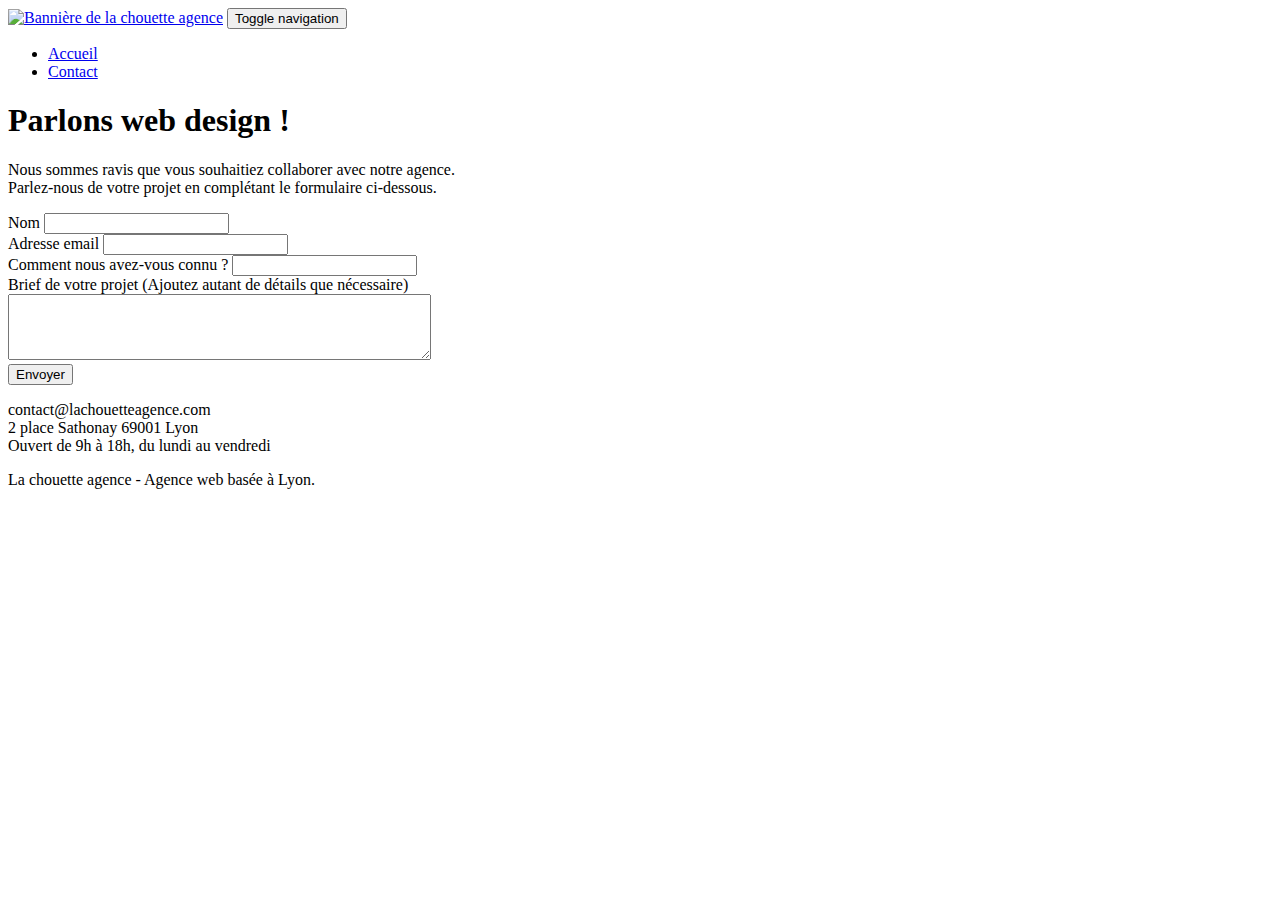
==== contact.html @ 365e2e55 "modifications" ====
<!doctype html>
<html lang="fr">

<head>
	<meta charset="utf-8">
	<meta name="description"
		content="La chouette agence est une entreprise de webdesign à Lyon qui aide les entreprises à devenir attractives et visible sur Internet.">
	<meta name="viewport" content="width=device-width, initial-scale=1.0, viewport-fit=cover">
	<link rel="shortcut icon" type="image/png" href="favicon.jpg">

	<link rel="stylesheet" type="text/css" href="./css/bootstrap.min.css">
	<link rel="stylesheet" type="text/css" href="style.css">
	<link rel="stylesheet" type="text/css" href="./css/font-awesome.min.css">
	<link rel="stylesheet" type="text/css" href="./css/et-line.min.css">


	<script src="./js/jquery-2.1.0.min.js"></script>
	<script src="./js/bootstrap.min.js"></script>
	<script src="./js/blocs.min.js"></script>
	<script src="./js/jqBootstrapValidation.js"></script>
	<script src="./js/formHandler.js"></script>
	<title>Contact</title>

	<meta name="robots" content="index, follow">
	<!-- Analytics -->

	<!-- Analytics END -->

</head>

<body>
	<!-- Principal conteneur -->
	<div class="page-container">

		<!-- bloc-0 -->

		<header class="bloc bgc-white l-bloc " id="bloc-0">
			<div class="container bloc-sm">
				<nav class="navbar row">
					<div class="navbar-header">
						<a class="navbar-brand" href="index.html"><img src="img/la-chouette-agence.png"
								alt="Bannière de la chouette agence" height="40" /></a>
						<button id="nav-toggle" type="button" class="ui-navbar-toggle navbar-toggle"
							data-toggle="collapse" data-target=".navbar-1">
							<span class="sr-only">Toggle navigation</span><span class="icon-bar"></span><span
								class="icon-bar"></span><span class="icon-bar"></span>
						</button>
					</div>
					<div class="collapse navbar-collapse navbar-1 special-dropdown-nav">
						<ul class="site-navigation nav navbar-nav">
							<li>
								<a href="index.html">Accueil</a>
							</li>
							<li>
								<a href="contact.html">Contact</a>
							</li>
						</ul>
					</div>
				</nav>
			</div>
	</div>
	</header>
	<!-- bloc-0 END -->

	<!-- bloc-6 -->
	<main>
		<section class="bloc bg-dots-bg bg-repeat bgc-atomic-tangerine d-bloc bloc-bg-texture texture-paper"
			id="bloc-6">
			<div class="container bloc-lg">
				<div class="row">
					<div class="col-sm-12">
						<h1 class="text-center hero-bloc-text tc-white">
							Parlons web design !
						</h1>
						<p class="text-center mg-lg tc-white tight-width-whitespace">
							Nous sommes ravis que vous souhaitiez collaborer avec notre agence.<br>
							Parlez-nous de votre projet en complétant le formulaire ci-dessous.
						</p>
					</div>
				</div>
			</div>
		</section>
		<!-- bloc-6 END -->

		<!-- bloc-7 -->
		<section class="bloc bgc-white l-bloc" id="bloc-7">
			<div class="container bloc-lg">
				<div class="row">
					<div class="col-sm-6">
						<form id="form_1" novalidate success-msg="Your message has been sent."
							fail-msg="Sorry it seems that our mail server is not responding, Sorry for the inconvenience!">
							<div class="form-group">
								<label>
									Nom
								</label>
								<input id="name" class="form-control" required />
							</div>
							<div class="form-group">
								<label>
									Adresse email
								</label>
								<input id="email" class="form-control" type="email" required />
							</div>
							<div class="form-group">
								<label>
									Comment nous avez-vous connu ?
								</label>
								<input class="form-control" type="email" required id="input_504" />
							</div>
							<div class="form-group">
								<label>
									Brief de votre projet (Ajoutez autant de détails que nécessaire)<br>
								</label><textarea id="message" class="form-control" rows="4" cols="50"
									required></textarea>
							</div>
							<button class="bloc-button btn btn-lg btn-block cta-hero btn-atomic-tangerine"
								type="submit">
								Envoyer
							</button>
						</form>
					</div>
					<div class="col-sm-6">
						<p>
							contact@lachouetteagence.com<br>2 place Sathonay 69001 Lyon<br>Ouvert de 9h à 18h, du
							lundi
							au vendredi<br>
						</p>
					</div>
				</div>
			</div>
		</section>
		<!-- bloc-7 END -->

		<!-- ScrollToTop Button -->
		<a class="bloc-button btn btn-d scrollToTop" onclick="scrollToTarget('1')"><span
				class="fa fa-chevron-up"></span></a>
		<!-- ScrollToTop Button END-->
	</main>


	<!-- Footer - bloc-8 -->
	<footer class="bloc bgc-atomic-tangerine d-bloc" id="bloc-8">
		<div class="container bloc-sm">
			<div class="row">
				<div class="col-sm-12">
					<p class="text-center white">
						La chouette agence - Agence web basée à Lyon.<br>
					</p>
					<div class="row row-no-gutters social">
						<div class="col-sm-3">
							<div class="text-center">
								<a class="social" href="index.html"><span class="fa fa-twitter icon-md"></span></a>
							</div>
						</div>
						<div class="col-sm-3">
							<div class="text-center">
								<a class="social" href="index.html"><span class="fa fa-facebook icon-md"></span></a>
							</div>
						</div>
						<div class="col-sm-3">
							<div class="text-center">
								<a class="social" href="index.html"><span class="fa fa-dribbble icon-md"></span></a>
							</div>
						</div>
						<div class="col-sm-3">
							<div class="text-center">
								<a class="social" href="index.html"><span class="fa fa-instagram icon-md"></span></a>
							</div>
						</div>
					</div>
				</div>
			</div>
		</div>
		</div>
	</footer>
	<!-- Footer - bloc-8 END -->

	</div>
	<!-- Principal conteneur END -->


</body>

</html>
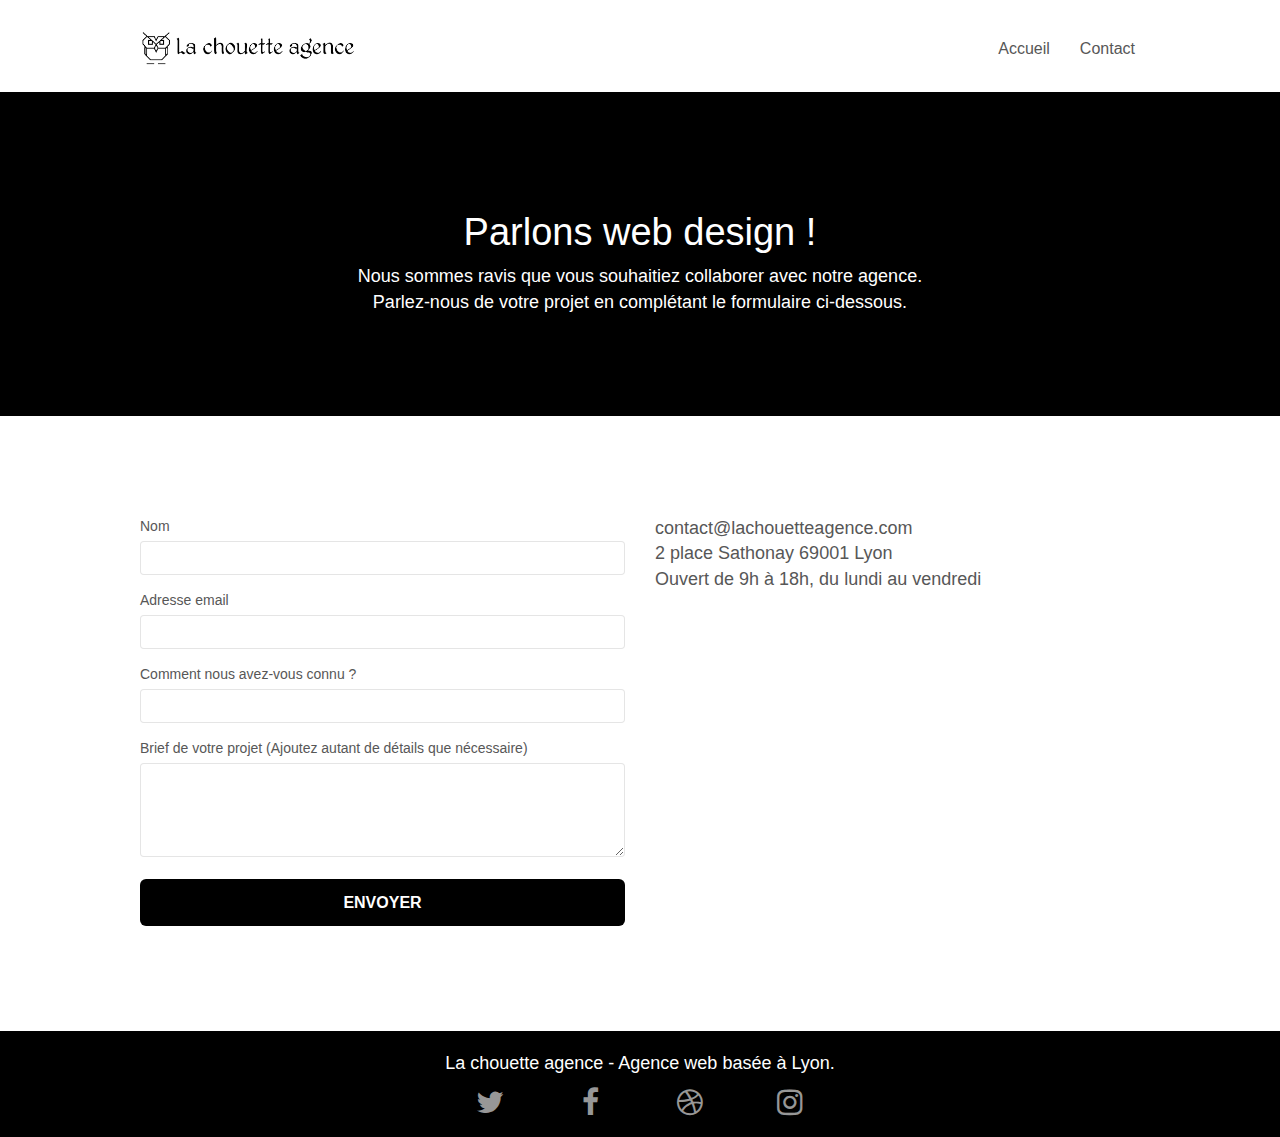
==== commit efe56c37: "correction" ====
--- a/contact.html
+++ b/contact.html
@@ -8,14 +8,14 @@
 	<meta name="viewport" content="width=device-width, initial-scale=1.0, viewport-fit=cover">
 	<link rel="shortcut icon" type="image/png" href="favicon.jpg">
 
-	<link rel="stylesheet" type="text/css" href="./css/bootstrap.min.css">
+	<link rel="stylesheet" type="text/css" href="./css/bootstrap.css">
 	<link rel="stylesheet" type="text/css" href="style.css">
-	<link rel="stylesheet" type="text/css" href="./css/font-awesome.min.css">
-	<link rel="stylesheet" type="text/css" href="./css/et-line.min.css">
+	<link rel="stylesheet" type="text/css" href="./css/font-awesome.css">
+	<link rel="stylesheet" type="text/css" href="./css/et-line.css">
 
 
-	<script src="./js/jquery-2.1.0.min.js"></script>
-	<script src="./js/bootstrap.min.js"></script>
+	<script src="./js/jquery-2.1.0.js"></script>
+	<script src="./js/bootstrap.js"></script>
 	<script src="./js/blocs.min.js"></script>
 	<script src="./js/jqBootstrapValidation.js"></script>
 	<script src="./js/formHandler.js"></script>
@@ -33,7 +33,6 @@
 	<div class="page-container">
 
 		<!-- bloc-0 -->
-
 		<header class="bloc bgc-white l-bloc " id="bloc-0">
 			<div class="container bloc-sm">
 				<nav class="navbar row">
--- a/style.css
+++ b/style.css
@@ -0,0 +1,1066 @@
+body {
+    margin: 0;
+    padding: 0;
+    background: #FFF;
+    overflow-x: hidden;
+    -webkit-font-smoothing: antialiased;
+    -moz-osx-font-smoothing: grayscale;
+}
+
+a,
+button {
+    transition: all .3s ease-in-out;
+    outline: none!important;
+}
+
+a:hover {
+    text-decoration: none;
+    cursor: pointer;
+}
+
+#page-loading-blocs-notifaction {
+    position: fixed;
+    top: 0;
+    bottom: 0;
+    width: 100%;
+    z-index: 100000;
+    background: #FFFFFF url("img/pageload-spinner.gif") no-repeat center center;
+}
+
+.bloc {
+    width: 100%;
+    clear: both;
+    background: 50% 50% no-repeat;
+    padding: 0 50px;
+    -webkit-background-size: cover;
+    -moz-background-size: cover;
+    -o-background-size: cover;
+    background-size: cover;
+    position: relative;
+}
+
+.bloc .container {
+    padding-left: 0;
+    padding-right: 0;
+}
+
+.bloc-lg {
+    padding: 100px 50px;
+}
+
+.bloc-md {
+    padding: 50px;
+}
+
+.bloc-sm {
+    padding: 20px 50px;
+}
+
+.bg-center,
+.bg-l-edge,
+.bg-r-edge,
+.bg-t-edge,
+.bg-b-edge,
+.bg-tl-edge,
+.bg-bl-edge,
+.bg-tr-edge,
+.bg-br-edge,
+.bg-repeat {
+    -webkit-background-size: auto!important;
+    -moz-background-size: auto!important;
+    -o-background-size: auto!important;
+    background-size: auto!important;
+}
+
+.bg-repeat {
+    background: repeat;
+}
+
+.bg-t-edge {
+    background: top no-repeat;
+}
+
+.bloc-bg-texture::before {
+    content: "";
+    background-size: 2px 2px;
+    position: absolute;
+    top: 0;
+    bottom: 0;
+    left: 0;
+    right: 0;
+}
+
+/*.texture-paper::before {
+    background: url("img/texture-paper.png");
+    background-size: 280px 280px;
+}*/
+
+.b-parallax {
+    background-attachment: fixed;
+}
+
+.d-bloc {
+    color: rgba(255, 255, 255, .7);
+}
+
+.d-bloc button:hover {
+    color: rgba(255, 255, 255, .9);
+}
+
+.d-bloc .icon-round,
+.d-bloc .icon-square,
+.d-bloc .icon-rounded,
+.d-bloc .icon-semi-rounded-a,
+.d-bloc .icon-semi-rounded-b {
+    border-color: rgba(255, 255, 255, .9);
+}
+
+.d-bloc .divider-h span {
+    border-color: rgba(255, 255, 255, .2);
+}
+
+.d-bloc .a-btn,
+.d-bloc .navbar a,
+.d-bloc .navbar-brand,
+.d-bloc a .icon-sm,
+.d-bloc a .icon-md,
+.d-bloc a .icon-lg,
+.d-bloc a .icon-xl,
+.d-bloc h1 a,
+.d-bloc h2 a,
+.d-bloc h3 a,
+.d-bloc h4 a,
+.d-bloc h5 a,
+.d-bloc h6 a,
+.d-bloc p a {
+    color: rgba(255, 255, 255, .6);
+}
+
+.d-bloc .a-btn:hover,
+.d-bloc .navbar a:hover,
+.d-bloc .navbar-brand:hover,
+.d-bloc a:hover .icon-sm,
+.d-bloc a:hover .icon-md,
+.d-bloc a:hover .icon-lg,
+.d-bloc a:hover .icon-xl,
+.d-bloc h1 a:hover,
+.d-bloc h2 a:hover,
+.d-bloc h3 a:hover,
+.d-bloc h4 a:hover,
+.d-bloc h5 a:hover,
+.d-bloc h6 a:hover,
+.d-bloc p a:hover {
+    color: rgba(255, 255, 255, 1);
+}
+
+.d-bloc .navbar-toggle .icon-bar {
+    background: rgba(255, 255, 255, 1);
+}
+
+.d-bloc .btn-wire,
+.d-bloc .btn-wire:hover {
+    color: rgba(255, 255, 255, 1);
+    border-color: rgba(255, 255, 255, 1);
+}
+
+.d-bloc .panel {
+    color: rgba(0, 0, 0, .5);
+}
+
+.d-bloc .panel button:hover {
+    color: rgba(0, 0, 0, .7);
+}
+
+.d-bloc .panel icon {
+    border-color: rgba(0, 0, 0, .7);
+}
+
+.d-bloc .panel .divider-h span {
+    border-color: rgba(0, 0, 0, .1);
+}
+
+.d-bloc .panel .a-btn {
+    color: rgba(0, 0, 0, .6);
+}
+
+.d-bloc .panel .a-btn:hover {
+    color: rgba(0, 0, 0, 1);
+}
+
+.d-bloc .panel .btn-wire,
+.d-bloc .panel .btn-wire:hover {
+    color: rgba(0, 0, 0, .7);
+    border-color: rgba(0, 0, 0, .3);
+}
+
+.d-bloc .panel,
+.l-bloc {
+    color: rgba(0, 0, 0, .5);
+}
+
+.d-bloc .panel button:hover,
+.l-bloc button:hover {
+    color: rgba(0, 0, 0, .7);
+}
+
+.l-bloc .icon-round,
+.l-bloc .icon-square,
+.l-bloc .icon-rounded,
+.l-bloc .icon-semi-rounded-a,
+.l-bloc .icon-semi-rounded-b {
+    border-color: rgba(0, 0, 0, .7);
+}
+
+.d-bloc .panel .divider-h span,
+.l-bloc .divider-h span {
+    border-color: rgba(0, 0, 0, .1);
+}
+
+.d-bloc .panel .a-btn,
+.l-bloc .a-btn,
+.l-bloc .navbar a,
+.l-bloc .navbar-brand,
+.l-bloc a .icon-sm,
+.l-bloc a .icon-md,
+.l-bloc a .icon-lg,
+.l-bloc a .icon-xl,
+.l-bloc h1 a,
+.l-bloc h2 a,
+.l-bloc h3 a,
+.l-bloc h4 a,
+.l-bloc h5 a,
+.l-bloc h6 a,
+.l-bloc p a {
+    color: rgba(0, 0, 0, .6);
+}
+
+.d-bloc .panel .a-btn:hover,
+.l-bloc .a-btn:hover,
+.l-bloc .navbar a:hover,
+.l-bloc .navbar-brand:hover,
+.l-bloc a:hover .icon-sm,
+.l-bloc a:hover .icon-md,
+.l-bloc a:hover .icon-lg,
+.l-bloc a:hover .icon-xl,
+.l-bloc h1 a:hover,
+.l-bloc h2 a:hover,
+.l-bloc h3 a:hover,
+.l-bloc h4 a:hover,
+.l-bloc h5 a:hover,
+.l-bloc h6 a:hover,
+.l-bloc p a:hover {
+    color: rgba(0, 0, 0, 1);
+}
+
+.l-bloc .navbar-toggle .icon-bar {
+    color: rgba(0, 0, 0, .6);
+}
+
+.d-bloc .panel .btn-wire,
+.d-bloc .panel .btn-wire:hover,
+.l-bloc .btn-wire,
+.l-bloc .btn-wire:hover {
+    color: rgba(0, 0, 0, .7);
+    border-color: rgba(0, 0, 0, .3);
+}
+
+.voffset {
+    margin-top: 30px;
+}
+
+.voffset-lg {
+    margin-top: 80px;
+}
+
+.citation { 
+    font-size: 18px;
+    font-weight: bold;
+    font-style: italic;
+}
+
+.citation span {
+    font-size: 14px;
+    font-weight: normal;
+    font-style: normal;
+}
+
+.portfolio {
+    font-size: 22px;
+    line-height: 1.4em;
+    text-transform: initial;
+    font-weight: normal;
+}
+
+.row-no-gutters {
+    margin-right: 0;
+    margin-left: 0;
+}
+
+.row.row-no-gutters > [class^="col-"],
+.row.row-no-gutters > [class*=" col-"] {
+    padding-right: 0;
+    padding-left: 0;
+}
+
+#bloc-1-hero h1 {
+    font-size: 32px;
+}
+
+.navbar {
+    margin-bottom: 0;
+    z-index: 1;
+}
+
+.navbar-brand {
+    height: auto;
+    padding: 3px 15px;
+    font-size: 25px;
+    font-weight: normal;
+    font-weight: 600;
+    line-height: 44px;
+}
+
+.navbar-brand img {
+    max-height: 200px;
+    margin: 0 5px 0 0;
+    display: inline;
+}
+
+.navbar-brand img[src$=svg] {
+    min-width: 100px;
+}
+
+.nav-center .navbar-brand img {
+    margin: 0;
+}
+
+.navbar .nav {
+    padding-top: 2px;
+    margin-right: -16px;
+    float: right;
+    z-index: 1;
+}
+
+.nav > li {
+    float: left;
+    margin-top: 4px;
+    font-size: 16px;
+}
+
+.navbar-nav .open .dropdown-menu > li > a {
+    text-align: inherit;
+}
+
+.nav > li a:hover,
+.nav > li a:focus {
+    background: transparent;
+}
+
+.navbar-toggle {
+    margin: 10px 10px 0 0;
+    border: 0px;
+}
+
+.navbar-toggle:hover {
+    background: transparent!important;
+}
+
+.navbar-toggle .icon-bar {
+    background-color: rgba(0, 0, 0, .5);
+    width: 26px;
+}
+
+.nav-invert .navbar .nav {
+    float: left;
+}
+
+.nav-invert .navbar-header,
+.nav-invert .navbar-brand {
+    float: right;
+    position: relative;
+    z-index: 2;
+}
+
+@media (min-width: 768px) {
+    .site-navigation {
+        position: absolute;
+        top: 50%;
+        right: 20px;
+        transform: translate(0, -50%);
+        -webkit-transform: translateY(-50%);
+    }
+    .nav > li .dropdown-menu a,
+    .nav > li .dropdown-menu a:hover {
+        color: #484848;
+    }
+    .nav-invert .site-navigation {
+        left: 0;
+        right: 0;
+    }
+    .nav-center {
+        text-align: center;
+    }
+    .nav-center .navbar-header {
+        width: 100%;
+    }
+    .nav-center .navbar-header,
+    .nav-center .navbar-brand,
+    .nav-center .nav > li {
+        float: none;
+        display: inline-block;
+    }
+    .nav-center .site-navigation {
+        position: relative;
+        width: 100%;
+        right: 0;
+        margin-right: 0px;
+        margin-top: 20px;
+    }
+    .nav-center.mini-nav .navbar-toggle {
+        float: none;
+        margin: 10px auto 0;
+    }
+}
+
+.nav > li > .dropdown a {
+    background: none!important;
+    display: block;
+    padding: 14px 15px;
+}
+
+nav .caret {
+    margin: 0 5px;
+}
+
+.dropdown-menu .dropdown-menu {
+    top: -8px;
+    left: 100%;
+}
+
+.dropdown-menu .dropmenu-flow-right {
+    top: 100%;
+    left: 0;
+    margin-left: -1px;
+    border-top-left-radius: 0;
+    border-top-right-radius: 0;
+}
+
+.dropdown-menu .dropdown span {
+    border: 4px solid black;
+    border-top-color: transparent;
+    border-right-color: transparent;
+    border-bottom-color: transparent;
+    margin: 6px -5px 0 0!important;
+    float: right;
+}
+
+.mg-md {
+    margin-top: 10px;
+    margin-bottom: 20px;
+    font-size: 20px;
+line-height: 1.5em;
+}
+
+.mg-lg {
+    margin-top: 10px;
+    margin-bottom: 40px;
+}
+
+.btn {
+    margin: 0 5px 5px 0;
+}
+
+.btn.pull-right {
+    margin: 0 0 5px 5px;
+}
+
+.btn-d,
+.btn-d:hover,
+.btn-d:focus {
+    color: #FFF;
+    background: rgba(0, 0, 0, .3);
+}
+
+button {
+    outline: none!important;
+}
+
+.btn-rd {
+    border-radius: 40px;
+}
+
+.btn-clean {
+    border: 1px solid rgba(0, 0, 0, .08);
+    border-bottom-color: rgba(0, 0, 0, .1);
+    text-shadow: 0 1px 0 rgba(0, 0, 1, .1);
+    box-shadow: 0 1px 3px rgba(0, 0, 1, .25), inset 0 1px 0 0 rgba(255, 255, 255, .15);
+}
+
+.icon-md {
+    font-size: 30px!important;
+}
+
+.icon-lg {
+    font-size: 60px!important;
+}
+
+.sm-shadow {
+    text-shadow: 0 1px 2px rgba(0, 0, 0, .3);
+}
+
+.panel-sq,
+.panel-sq .panel-heading,
+.panel-sq .panel-footer {
+    border-radius: 0;
+}
+
+.panel-rd {
+    border-radius: 30px;
+}
+
+.panel-rd .panel-heading {
+    border-radius: 29px 29px 0 0;
+}
+
+.panel-rd .panel-footer {
+    border-radius: 0 0 29px 29px;
+}
+
+.form-control {
+    border-color: rgba(0, 0, 0, .1);
+    box-shadow: none;
+}
+
+.scrollToTop {
+    width: 40px;
+    height: 40px;
+    position: fixed;
+    bottom: 20px;
+    right: 20px;
+    opacity: 0;
+    z-index: 500;
+    transition: all .3s ease-in-out;
+}
+
+.scrollToTop span {
+    margin-top: 6px;
+}
+
+.showScrollTop {
+    font-size: 14px;
+    opacity: 1;
+}
+
+a[data-lightbox] {
+    position: relative;
+    display: block;
+    text-align: center;
+}
+
+a[data-lightbox]:hover::before {
+    content: "+";
+    font-family: "HelveticaNeue-Light", "Helvetica Neue Light", "Helvetica Neue", Helvetica, Arial;
+    font-size: 32px;
+    width: 50px;
+    height: 50px;
+    margin-left: -25px;
+    border-radius: 50%;
+    background: rgba(0, 0, 0, .6);
+    color: #FFF;
+    font-weight: 100;
+    z-index: 1;
+    position: absolute;
+    top: 50%;
+    transform: translateY(-50%);
+    -webkit-transform: translateY(-50%);
+}
+
+a[data-lightbox]:hover img {
+    opacity: 0.6;
+    -webkit-animation-fill-mode: none;
+    animation-fill-mode: none;
+}
+
+#lightbox-modal {
+    display: flex;
+    align-items: center;
+}
+
+#lightbox-modal .modal-dialog {
+    width: 90%;
+    max-width: 900px;
+    margin: 0 auto 0;
+}
+
+#lightbox-modal .modal-dialog img {
+    max-height: 90vh;
+    margin: 0 auto;
+}
+
+.lightbox-caption {
+    padding: 20px;
+    color: #FFF;
+    background: rgba(0, 0, 0, .5);
+    position: absolute;
+    left: 15px;
+    right: 15px;
+    bottom: 5px;
+}
+
+.close-lightbox {
+    color: #FFF;
+    font-size: 30px;
+    position: absolute;
+    top: 20px;
+    right: 20px;
+    z-index: 20;
+    background: rgba(0, 0, 0, .5);
+    border: none;
+    line-height: 30px;
+    padding: 0 9px 5px;
+    opacity: 0.3;
+}
+
+.close-lightbox:hover,
+.next-lightbox:hover,
+.prev-lightbox:hover {
+    opacity: 1.0;
+    color: #FFF;
+}
+
+.next-lightbox,
+.prev-lightbox {
+    font-size: 20px;
+    color: rgba(255, 255, 255, .9);
+    background: rgba(0, 0, 0, .5);
+    transition: all .2s ease-in-out;
+    position: absolute;
+    top: 45%;
+    z-index: 1;
+    opacity: 0.4;
+}
+
+.next-lightbox {
+    padding: 6px 8px 1px 13px;
+    right: 25px;
+}
+
+.prev-lightbox {
+    padding: 6px 13px 1px 10px;
+    left: 25px;
+}
+
+.snapshot-lb .modal-body {
+    padding-bottom: 45px;
+}
+
+.snapshot-lb .lightbox-caption {
+    padding: 0;
+    color: rgba(0, 0, 0, .5);
+    background: none;
+}
+
+h1,
+h2,
+h3,
+h4,
+h5,
+h6,
+p,
+label,
+.btn,
+a {
+    font-family: "helvetica";
+    font-weight: 400;
+    color: #575757!important;
+}
+
+.container {
+    max-width: 1000px;
+}
+
+.hero-bloc-text {
+    font-size: 38px;
+}
+
+.hero-bloc-text-sub {
+    font-size: 36px;
+}
+
+.statement-bloc-text {
+    line-height: 26px;
+    font-style: italic;
+    font-size: 20px;
+    text-align: center;
+    font-weight: lighter;
+    max-width: 520px;
+    margin: auto auto auto auto;
+}
+
+p {
+    font-size: 18px;
+}
+
+.tight-width-whitespace {
+    max-width: 600px;
+    margin: auto auto auto auto;
+}
+
+.h1 {
+    font-size: 20px;
+    font-family: "Open Sans";
+}
+
+.cta-hero {
+    margin-top: 22px;
+    color: #FFFFFF!important;
+    text-transform: uppercase;
+    padding: 12px 28px 12px 28px;
+    font-size: 16px;
+    font-weight: 700;
+}
+
+.social {
+    max-width: 400px;
+    margin: auto auto auto auto;
+    display: flex;
+    justify-content: space-evenly;
+}
+
+h2 {
+    font-size: 26px;
+    line-height: 1.4em;
+}
+
+h3 {
+    font-size: 15px;
+    text-transform: uppercase;
+    font-weight: 700;
+    color: #333333!important;
+}
+
+.med-width-whitespace {
+    max-width: 800px;
+    margin: auto auto auto auto;
+    box-shadow: 0px 0px 0px #000000;
+}
+
+h1 {
+    color: #333333!important;
+}
+
+h4 {
+    color: #333333!important;
+}
+
+.icons {
+    margin-bottom: 14px;
+    margin-top: 24px;
+}
+
+.white {
+    color: #FFFFFF!important;
+}
+
+.portfolio-thumb {
+    margin-bottom: 24px;
+    width: 100%;
+}
+
+.portfolio-row {
+    margin-bottom: 44px;
+    margin-top: 50px;
+}
+
+.avatar {
+    box-shadow: 0px 4px 9px rgba(0, 0, 0, 0.3);
+}
+
+.black-background {
+    background-color: rgba(165, 147, 99, 0.7);
+    padding: 40px 40px 40px 40px;
+}
+
+.bold-link {
+    font-weight: 900;
+    text-decoration: underline!important;
+}
+
+.bgc-white {
+    background-color: #FFFFFF;
+}
+
+.bgc-dark-slate-blue {
+    background-color: #364577;
+}
+
+.bgc-atomic-tangerine {
+    background-color: black;
+}
+
+.tc-white {
+    color: white!important;
+}
+
+.btn-atomic-tangerine {
+    background: black;
+    color: white!important;
+}
+
+.btn-atomic-tangerine:hover {
+    background: white!important;
+    color: black!important;
+}
+
+.ltc-white {
+    color: #FFFFFF!important;
+}
+
+.ltc-white:hover {
+    color: #cccccc!important;
+}
+
+.ltc-atomic-tangerine {
+    color: #F3976C!important;
+}
+
+.ltc-atomic-tangerine:hover {
+    color: #c27956!important;
+}
+
+.icon-dark-slate-blue {
+    color: #364577!important;
+    border-color: #364577!important;
+}
+
+/*.bg-dots-bg {
+    background-image: url("img/dots-bg.png");
+}*/
+
+.bg-lines-h2-bg {
+    background-image: url("img/lines-h2-bg.png");
+}
+
+.bg-banniere {
+    background-image: url("img/la-chouette-agence-banniere.jpg");
+}
+
+.bg-presentation {
+    background-image: url("img/image-de-presentation.bmp");
+}
+
+@media (max-width: 1024px) {
+    .bloc {
+        padding-left: 20px;
+        padding-right: 20px;
+    }
+    .bloc.full-width-bloc,
+    .bloc-tile-2.full-width-bloc .container,
+    .bloc-tile-3.full-width-bloc .container,
+    .bloc-tile-4.full-width-bloc .container {
+        padding-left: 0;
+        padding-right: 0;
+    }
+}
+
+@media (max-width: 992px) and (min-width: 768px) {
+    .navbar .nav {
+        max-width: 80%
+    }
+    .nav-center.navbar .nav {
+        max-width: 100%
+    }
+}
+
+@media only screen and (min-device-width: 768px) and (max-device-width: 1024px) and (orientation: landscape) {
+    .b-parallax {
+        background-attachment: scroll;
+    }
+}
+
+@media only screen and (min-device-width: 1024px) and (max-device-width: 1366px) and (-webkit-min-device-pixel-ratio: 1.5) {
+    .b-parallax {
+        background-attachment: scroll;
+    }
+}
+
+@media (max-width: 991px) {
+    .container {
+        width: 100%;
+    }
+    .b-parallax {
+        background-attachment: scroll;
+    }
+    .page-container,
+    #hero-bloc {
+        overflow-x: hidden;
+        position: relative;
+    }
+    .bloc {
+        padding-left: constant(safe-area-inset-left);
+        padding-right: constant(safe-area-inset-right);
+    }
+    .bloc-group,
+    .bloc-group .bloc {
+        display: block;
+        width: 100%;
+    }
+    .bloc-fill-screen .fill-bloc-top-edge,
+    .bloc-fill-screen .fill-bloc-bottom-edge {
+        padding: 0 20px;
+        padding-left: constant(safe-area-inset-left);
+        padding-right: constant(safe-area-inset-right);
+    }
+}
+
+@media (max-width: 767px) {
+    .page-container {
+        overflow-x: hidden;
+        position: relative;
+    }
+    h1,
+    h2,
+    h3,
+    h4,
+    h5,
+    h6,
+    p,
+    #disqus_thread {
+        padding-left: 10px!important;
+        padding-right: 10px!important;
+    }
+    .b-parallax {
+        background-attachment: scroll;
+    }
+    .navbar .nav {
+        padding-top: 0;
+        border-top: 1px solid rgba(0, 0, 0, .2);
+        float: none!important;
+    }
+    .navbar.row {
+        margin-left: 0;
+        margin-right: 0;
+    }
+    .site-navigation {
+        position: inherit;
+        transform: none;
+        -webkit-transform: none;
+        -ms-transform: none;
+    }
+    .nav > li {
+        margin-top: 0;
+        border-bottom: 1px solid rgba(0, 0, 0, .1);
+        background: rgba(0, 0, 0, .05);
+        text-align: left;
+        padding-left: 15px;
+        width: 100%;
+    }
+    .nav > li:hover {
+        background: rgba(0, 0, 0, .08);
+    }
+    .dropdown .dropdown a .caret {
+        float: none;
+        margin: 5px 0 0 10px!important;
+        border: 4px solid black;
+        border-bottom-color: transparent;
+        border-right-color: transparent;
+        border-left-color: transparent;
+    }
+    #hero-bloc .navbar .nav {
+        background: rgba(0, 0, 0, .8);
+    }
+    #hero-bloc .navbar .nav a {
+        color: rgba(255, 255, 255, .6);
+    }
+    .hero {
+        padding: 50px 0;
+    }
+    .hero-nav {
+        left: -1px;
+        right: -1px;
+    }
+    .navbar-collapse {
+        padding: 0;
+        overflow-x: hidden;
+        -webkit-box-shadow: none;
+        box-shadow: none;
+    }
+    .navbar-brand img {
+        max-height: 40px;
+        width: auto;
+    }
+    .nav-invert .navbar-header {
+        float: none;
+        width: 100%;
+    }
+    .nav-invert .navbar-toggle {
+        float: left;
+        margin-left: 10px;
+    }
+    .bloc {
+        padding-left: 0;
+        padding-right: 0;
+    }
+    .bloc-xxl,
+    .bloc-xl,
+    .bloc-lg {
+        padding: 40px 0;
+    }
+    .bloc-sm,
+    .bloc-md {
+        padding-left: 0;
+        padding-right: 0;
+    }
+    .bloc-tile-2 .container,
+    .bloc-tile-3 .container,
+    .bloc-tile-4 .container,
+    .bloc-fill-screen .fill-bloc-top-edge,
+    .bloc-fill-screen .fill-bloc-bottom-edge {
+        padding-left: 0;
+        padding-right: 0;
+    }
+    .a-block {
+        padding: 0 10px;
+    }
+    .btn-dwn {
+        display: none;
+    }
+    .voffset {
+        margin-top: 5px;
+    }
+    .voffset-md {
+        margin-top: 20px;
+    }
+    .voffset-lg {
+        margin-top: 30px;
+    }
+    form {
+        padding: 5px;
+    }
+    .close-lightbox {
+        display: inline-block;
+    }
+    .blocsapp-device-iphone5 {
+        background-size: 216px 425px;
+        padding-top: 60px;
+        width: 216px;
+        height: 425px;
+    }
+    .blocsapp-device-iphone5 img {
+        width: 180px;
+        height: 320px;
+    }
+}
+
+@media (max-width: 400px) {
+    .bloc {
+        padding-left: 0;
+        padding-right: 0;
+    }
+}
+
+@media (max-width: 767px) {
+    .bloc-mob-center-text {
+        text-align: center;
+    }
+}--- a/css/et-line.css
+++ b/css/et-line.css
@@ -0,0 +1,519 @@
+@font-face {
+    font-family: et-line;
+    src: url(../fonts/et-line.eot);
+    src: url(../fonts/et-line.eot?#iefix) format('embedded-opentype'), url(../fonts/et-line.woff) format('woff'), url(../fonts/et-line.ttf) format('truetype'), url(../fonts/et-line.svg#et-line) format('svg');
+    font-weight: 400;
+    font-style: normal
+}
+
+.et-icon-adjustments,
+.et-icon-alarmclock,
+.et-icon-anchor,
+.et-icon-aperture,
+.et-icon-attachment,
+.et-icon-bargraph,
+.et-icon-basket,
+.et-icon-beaker,
+.et-icon-bike,
+.et-icon-book-open,
+.et-icon-briefcase,
+.et-icon-browser,
+.et-icon-calendar,
+.et-icon-camera,
+.et-icon-caution,
+.et-icon-chat,
+.et-icon-circle-compass,
+.et-icon-clipboard,
+.et-icon-clock,
+.et-icon-cloud,
+.et-icon-compass,
+.et-icon-desktop,
+.et-icon-dial,
+.et-icon-document,
+.et-icon-documents,
+.et-icon-download,
+.et-icon-dribbble,
+.et-icon-edit,
+.et-icon-envelope,
+.et-icon-expand,
+.et-icon-facebook,
+.et-icon-flag,
+.et-icon-focus,
+.et-icon-gears,
+.et-icon-genius,
+.et-icon-gift,
+.et-icon-global,
+.et-icon-globe,
+.et-icon-googleplus,
+.et-icon-grid,
+.et-icon-happy,
+.et-icon-hazardous,
+.et-icon-heart,
+.et-icon-hotairballoon,
+.et-icon-hourglass,
+.et-icon-key,
+.et-icon-laptop,
+.et-icon-layers,
+.et-icon-lifesaver,
+.et-icon-lightbulb,
+.et-icon-linegraph,
+.et-icon-linkedin,
+.et-icon-lock,
+.et-icon-magnifying-glass,
+.et-icon-map,
+.et-icon-map-pin,
+.et-icon-megaphone,
+.et-icon-mic,
+.et-icon-mobile,
+.et-icon-newspaper,
+.et-icon-notebook,
+.et-icon-paintbrush,
+.et-icon-paperclip,
+.et-icon-pencil,
+.et-icon-phone,
+.et-icon-picture,
+.et-icon-pictures,
+.et-icon-piechart,
+.et-icon-presentation,
+.et-icon-pricetags,
+.et-icon-printer,
+.et-icon-profile-female,
+.et-icon-profile-male,
+.et-icon-puzzle,
+.et-icon-quote,
+.et-icon-recycle,
+.et-icon-refresh,
+.et-icon-ribbon,
+.et-icon-rss,
+.et-icon-sad,
+.et-icon-scissors,
+.et-icon-scope,
+.et-icon-search,
+.et-icon-shield,
+.et-icon-speedometer,
+.et-icon-strategy,
+.et-icon-streetsign,
+.et-icon-tablet,
+.et-icon-target,
+.et-icon-telescope,
+.et-icon-toolbox,
+.et-icon-tools,
+.et-icon-tools-2,
+.et-icon-trophy,
+.et-icon-tumblr,
+.et-icon-twitter,
+.et-icon-upload,
+.et-icon-video,
+.et-icon-wallet,
+.et-icon-wine {
+    font-family: et-line;
+    speak: none;
+    font-style: normal;
+    font-weight: 400;
+    font-variant: normal;
+    text-transform: none;
+    line-height: 1;
+    -webkit-font-smoothing: antialiased;
+    -moz-osx-font-smoothing: grayscale;
+    display: inline-block
+}
+
+.et-icon-mobile:before {
+    content: "\e000"
+}
+
+.et-icon-laptop:before {
+    content: "\e001"
+}
+
+.et-icon-desktop:before {
+    content: "\e002"
+}
+
+.et-icon-tablet:before {
+    content: "\e003"
+}
+
+.et-icon-phone:before {
+    content: "\e004"
+}
+
+.et-icon-document:before {
+    content: "\e005"
+}
+
+.et-icon-documents:before {
+    content: "\e006"
+}
+
+.et-icon-search:before {
+    content: "\e007"
+}
+
+.et-icon-clipboard:before {
+    content: "\e008"
+}
+
+.et-icon-newspaper:before {
+    content: "\e009"
+}
+
+.et-icon-notebook:before {
+    content: "\e00a"
+}
+
+.et-icon-book-open:before {
+    content: "\e00b"
+}
+
+.et-icon-browser:before {
+    content: "\e00c"
+}
+
+.et-icon-calendar:before {
+    content: "\e00d"
+}
+
+.et-icon-presentation:before {
+    content: "\e00e"
+}
+
+.et-icon-picture:before {
+    content: "\e00f"
+}
+
+.et-icon-pictures:before {
+    content: "\e010"
+}
+
+.et-icon-video:before {
+    content: "\e011"
+}
+
+.et-icon-camera:before {
+    content: "\e012"
+}
+
+.et-icon-printer:before {
+    content: "\e013"
+}
+
+.et-icon-toolbox:before {
+    content: "\e014"
+}
+
+.et-icon-briefcase:before {
+    content: "\e015"
+}
+
+.et-icon-wallet:before {
+    content: "\e016"
+}
+
+.et-icon-gift:before {
+    content: "\e017"
+}
+
+.et-icon-bargraph:before {
+    content: "\e018"
+}
+
+.et-icon-grid:before {
+    content: "\e019"
+}
+
+.et-icon-expand:before {
+    content: "\e01a"
+}
+
+.et-icon-focus:before {
+    content: "\e01b"
+}
+
+.et-icon-edit:before {
+    content: "\e01c"
+}
+
+.et-icon-adjustments:before {
+    content: "\e01d"
+}
+
+.et-icon-ribbon:before {
+    content: "\e01e"
+}
+
+.et-icon-hourglass:before {
+    content: "\e01f"
+}
+
+.et-icon-lock:before {
+    content: "\e020"
+}
+
+.et-icon-megaphone:before {
+    content: "\e021"
+}
+
+.et-icon-shield:before {
+    content: "\e022"
+}
+
+.et-icon-trophy:before {
+    content: "\e023"
+}
+
+.et-icon-flag:before {
+    content: "\e024"
+}
+
+.et-icon-map:before {
+    content: "\e025"
+}
+
+.et-icon-puzzle:before {
+    content: "\e026"
+}
+
+.et-icon-basket:before {
+    content: "\e027"
+}
+
+.et-icon-envelope:before {
+    content: "\e028"
+}
+
+.et-icon-streetsign:before {
+    content: "\e029"
+}
+
+.et-icon-telescope:before {
+    content: "\e02a"
+}
+
+.et-icon-gears:before {
+    content: "\e02b"
+}
+
+.et-icon-key:before {
+    content: "\e02c"
+}
+
+.et-icon-paperclip:before {
+    content: "\e02d"
+}
+
+.et-icon-attachment:before {
+    content: "\e02e"
+}
+
+.et-icon-pricetags:before {
+    content: "\e02f"
+}
+
+.et-icon-lightbulb:before {
+    content: "\e030"
+}
+
+.et-icon-layers:before {
+    content: "\e031"
+}
+
+.et-icon-pencil:before {
+    content: "\e032"
+}
+
+.et-icon-tools:before {
+    content: "\e033"
+}
+
+.et-icon-tools-2:before {
+    content: "\e034"
+}
+
+.et-icon-scissors:before {
+    content: "\e035"
+}
+
+.et-icon-paintbrush:before {
+    content: "\e036"
+}
+
+.et-icon-magnifying-glass:before {
+    content: "\e037"
+}
+
+.et-icon-circle-compass:before {
+    content: "\e038"
+}
+
+.et-icon-linegraph:before {
+    content: "\e039"
+}
+
+.et-icon-mic:before {
+    content: "\e03a"
+}
+
+.et-icon-strategy:before {
+    content: "\e03b"
+}
+
+.et-icon-beaker:before {
+    content: "\e03c"
+}
+
+.et-icon-caution:before {
+    content: "\e03d"
+}
+
+.et-icon-recycle:before {
+    content: "\e03e"
+}
+
+.et-icon-anchor:before {
+    content: "\e03f"
+}
+
+.et-icon-profile-male:before {
+    content: "\e040"
+}
+
+.et-icon-profile-female:before {
+    content: "\e041"
+}
+
+.et-icon-bike:before {
+    content: "\e042"
+}
+
+.et-icon-wine:before {
+    content: "\e043"
+}
+
+.et-icon-hotairballoon:before {
+    content: "\e044"
+}
+
+.et-icon-globe:before {
+    content: "\e045"
+}
+
+.et-icon-genius:before {
+    content: "\e046"
+}
+
+.et-icon-map-pin:before {
+    content: "\e047"
+}
+
+.et-icon-dial:before {
+    content: "\e048"
+}
+
+.et-icon-chat:before {
+    content: "\e049"
+}
+
+.et-icon-heart:before {
+    content: "\e04a"
+}
+
+.et-icon-cloud:before {
+    content: "\e04b"
+}
+
+.et-icon-upload:before {
+    content: "\e04c"
+}
+
+.et-icon-download:before {
+    content: "\e04d"
+}
+
+.et-icon-target:before {
+    content: "\e04e"
+}
+
+.et-icon-hazardous:before {
+    content: "\e04f"
+}
+
+.et-icon-piechart:before {
+    content: "\e050"
+}
+
+.et-icon-speedometer:before {
+    content: "\e051"
+}
+
+.et-icon-global:before {
+    content: "\e052"
+}
+
+.et-icon-compass:before {
+    content: "\e053"
+}
+
+.et-icon-lifesaver:before {
+    content: "\e054"
+}
+
+.et-icon-clock:before {
+    content: "\e055"
+}
+
+.et-icon-aperture:before {
+    content: "\e056"
+}
+
+.et-icon-quote:before {
+    content: "\e057"
+}
+
+.et-icon-scope:before {
+    content: "\e058"
+}
+
+.et-icon-alarmclock:before {
+    content: "\e059"
+}
+
+.et-icon-refresh:before {
+    content: "\e05a"
+}
+
+.et-icon-happy:before {
+    content: "\e05b"
+}
+
+.et-icon-sad:before {
+    content: "\e05c"
+}
+
+.et-icon-facebook:before {
+    content: "\e05d"
+}
+
+.et-icon-twitter:before {
+    content: "\e05e"
+}
+
+.et-icon-googleplus:before {
+    content: "\e05f"
+}
+
+.et-icon-rss:before {
+    content: "\e060"
+}
+
+.et-icon-tumblr:before {
+    content: "\e061"
+}
+
+.et-icon-linkedin:before {
+    content: "\e062"
+}
+
+.et-icon-dribbble:before {
+    content: "\e063"
+}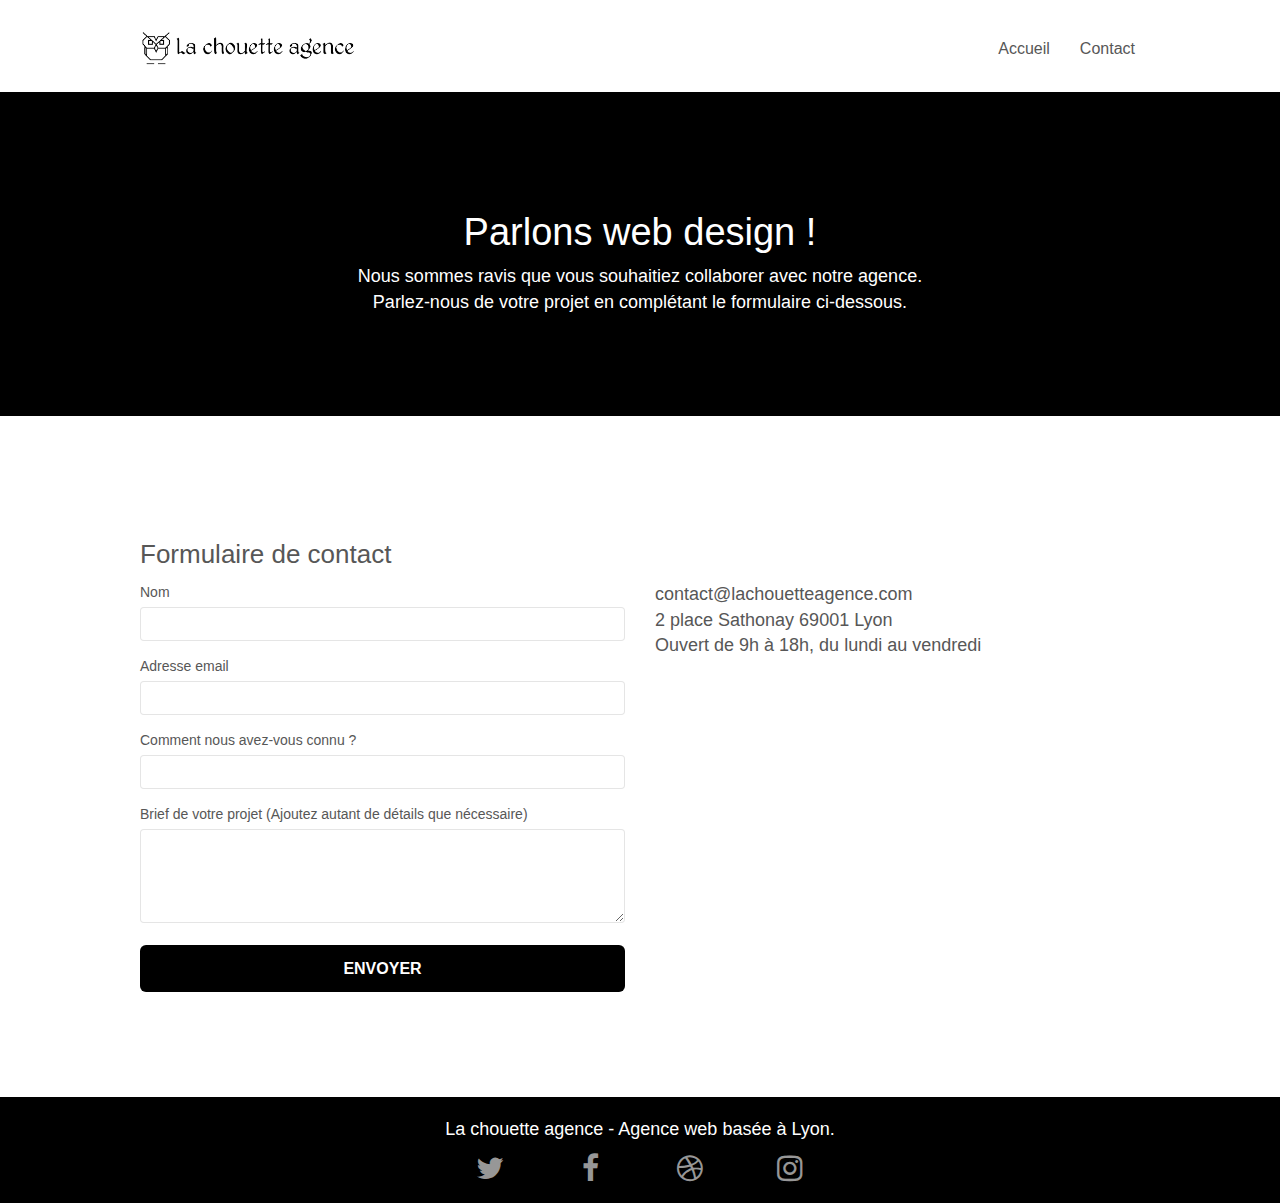
==== commit fa4da73e: "correction validateur w3c" ====
--- a/contact.html
+++ b/contact.html
@@ -16,12 +16,11 @@
 
 	<script src="./js/jquery-2.1.0.js"></script>
 	<script src="./js/bootstrap.js"></script>
-	<script src="./js/blocs.min.js"></script>
+	<script src="./js/blocs.js"></script>
 	<script src="./js/jqBootstrapValidation.js"></script>
 	<script src="./js/formHandler.js"></script>
 	<title>Contact</title>
 
-	<meta name="robots" content="index, follow">
 	<!-- Analytics -->
 
 	<!-- Analytics END -->
@@ -57,122 +56,122 @@
 					</div>
 				</nav>
 			</div>
-	</div>
-	</header>
-	<!-- bloc-0 END -->
+		</header>
+		<!-- bloc-0 END -->
 
-	<!-- bloc-6 -->
-	<main>
-		<section class="bloc bg-dots-bg bg-repeat bgc-atomic-tangerine d-bloc bloc-bg-texture texture-paper"
-			id="bloc-6">
-			<div class="container bloc-lg">
+		<!-- bloc-6 -->
+		<main>
+			<section class="bloc bg-dots-bg bg-repeat bgc-atomic-tangerine d-bloc bloc-bg-texture texture-paper"
+				id="bloc-6">
+				<div class="container bloc-lg">
+					<div class="row">
+						<div class="col-sm-12">
+							<h1 class="text-center hero-bloc-text tc-white">
+								Parlons web design !
+							</h1>
+							<p class="text-center mg-lg tc-white tight-width-whitespace">
+								Nous sommes ravis que vous souhaitiez collaborer avec notre agence.<br>
+								Parlez-nous de votre projet en complétant le formulaire ci-dessous.
+							</p>
+						</div>
+					</div>
+				</div>
+			</section>
+			<!-- bloc-6 END -->
+
+			<!-- bloc-7 -->
+			<section class="bloc bgc-white l-bloc" id="bloc-7">
+				<div class="container bloc-lg">
+					<h2>Formulaire de contact</h2>
+					<div class="row">
+						<div class="col-sm-6">
+							<form id="form_1" novalidate data-success-msg="Your message has been sent."
+								data-fail-msg="Sorry it seems that our mail server is not responding, Sorry for the inconvenience!">
+								<div class="form-group">
+									<label for="name">
+										Nom
+									</label>
+									<input id="name" class="form-control" required />
+								</div>
+								<div class="form-group">
+									<label for="email">
+										Adresse email
+									</label>
+									<input id="email" class="form-control" type="email" required />
+								</div>
+								<div class="form-group">
+									<label for="input_504">
+										Comment nous avez-vous connu ?
+									</label>
+									<input class="form-control" type="email" required id="input_504" />
+								</div>
+								<div class="form-group">
+									<label for="message">
+										Brief de votre projet (Ajoutez autant de détails que nécessaire)<br>
+									</label><textarea id="message" class="form-control" rows="4" cols="50"
+										required></textarea>
+								</div>
+								<button class="bloc-button btn btn-lg btn-block cta-hero btn-atomic-tangerine"
+									type="submit">
+									Envoyer
+								</button>
+							</form>
+						</div>
+						<div class="col-sm-6">
+							<p>
+								contact@lachouetteagence.com<br>2 place Sathonay 69001 Lyon<br>Ouvert de 9h à 18h, du
+								lundi
+								au vendredi<br>
+							</p>
+						</div>
+					</div>
+				</div>
+			</section>
+			<!-- bloc-7 END -->
+
+			<!-- ScrollToTop Button -->
+			<a class="bloc-button btn btn-d scrollToTop" onclick="scrollToTarget('1')"><span
+					class="fa fa-chevron-up"></span></a>
+			<!-- ScrollToTop Button END-->
+		</main>
+
+
+		<!-- Footer - bloc-8 -->
+		<footer class="bloc bgc-atomic-tangerine d-bloc" id="bloc-8">
+			<div class="container bloc-sm">
 				<div class="row">
 					<div class="col-sm-12">
-						<h1 class="text-center hero-bloc-text tc-white">
-							Parlons web design !
-						</h1>
-						<p class="text-center mg-lg tc-white tight-width-whitespace">
-							Nous sommes ravis que vous souhaitiez collaborer avec notre agence.<br>
-							Parlez-nous de votre projet en complétant le formulaire ci-dessous.
+						<p class="text-center white">
+							La chouette agence - Agence web basée à Lyon.<br>
 						</p>
-					</div>
-				</div>
-			</div>
-		</section>
-		<!-- bloc-6 END -->
-
-		<!-- bloc-7 -->
-		<section class="bloc bgc-white l-bloc" id="bloc-7">
-			<div class="container bloc-lg">
-				<div class="row">
-					<div class="col-sm-6">
-						<form id="form_1" novalidate success-msg="Your message has been sent."
-							fail-msg="Sorry it seems that our mail server is not responding, Sorry for the inconvenience!">
-							<div class="form-group">
-								<label>
-									Nom
-								</label>
-								<input id="name" class="form-control" required />
+						<div class="row row-no-gutters social">
+							<div class="col-sm-3">
+								<div class="text-center">
+									<a class="social" href="index.html"><span class="fa fa-twitter icon-md"></span></a>
+								</div>
 							</div>
-							<div class="form-group">
-								<label>
-									Adresse email
-								</label>
-								<input id="email" class="form-control" type="email" required />
+							<div class="col-sm-3">
+								<div class="text-center">
+									<a class="social" href="index.html"><span class="fa fa-facebook icon-md"></span></a>
+								</div>
 							</div>
-							<div class="form-group">
-								<label>
-									Comment nous avez-vous connu ?
-								</label>
-								<input class="form-control" type="email" required id="input_504" />
+							<div class="col-sm-3">
+								<div class="text-center">
+									<a class="social" href="index.html"><span class="fa fa-dribbble icon-md"></span></a>
+								</div>
 							</div>
-							<div class="form-group">
-								<label>
-									Brief de votre projet (Ajoutez autant de détails que nécessaire)<br>
-								</label><textarea id="message" class="form-control" rows="4" cols="50"
-									required></textarea>
-							</div>
-							<button class="bloc-button btn btn-lg btn-block cta-hero btn-atomic-tangerine"
-								type="submit">
-								Envoyer
-							</button>
-						</form>
-					</div>
-					<div class="col-sm-6">
-						<p>
-							contact@lachouetteagence.com<br>2 place Sathonay 69001 Lyon<br>Ouvert de 9h à 18h, du
-							lundi
-							au vendredi<br>
-						</p>
-					</div>
-				</div>
-			</div>
-		</section>
-		<!-- bloc-7 END -->
-
-		<!-- ScrollToTop Button -->
-		<a class="bloc-button btn btn-d scrollToTop" onclick="scrollToTarget('1')"><span
-				class="fa fa-chevron-up"></span></a>
-		<!-- ScrollToTop Button END-->
-	</main>
-
-
-	<!-- Footer - bloc-8 -->
-	<footer class="bloc bgc-atomic-tangerine d-bloc" id="bloc-8">
-		<div class="container bloc-sm">
-			<div class="row">
-				<div class="col-sm-12">
-					<p class="text-center white">
-						La chouette agence - Agence web basée à Lyon.<br>
-					</p>
-					<div class="row row-no-gutters social">
-						<div class="col-sm-3">
-							<div class="text-center">
-								<a class="social" href="index.html"><span class="fa fa-twitter icon-md"></span></a>
-							</div>
-						</div>
-						<div class="col-sm-3">
-							<div class="text-center">
-								<a class="social" href="index.html"><span class="fa fa-facebook icon-md"></span></a>
-							</div>
-						</div>
-						<div class="col-sm-3">
-							<div class="text-center">
-								<a class="social" href="index.html"><span class="fa fa-dribbble icon-md"></span></a>
-							</div>
-						</div>
-						<div class="col-sm-3">
-							<div class="text-center">
-								<a class="social" href="index.html"><span class="fa fa-instagram icon-md"></span></a>
+							<div class="col-sm-3">
+								<div class="text-center">
+									<a class="social" href="index.html"><span
+											class="fa fa-instagram icon-md"></span></a>
+								</div>
 							</div>
 						</div>
 					</div>
 				</div>
 			</div>
-		</div>
-		</div>
-	</footer>
-	<!-- Footer - bloc-8 END -->
+		</footer>
+		<!-- Footer - bloc-8 END -->
 
 	</div>
 	<!-- Principal conteneur END -->
